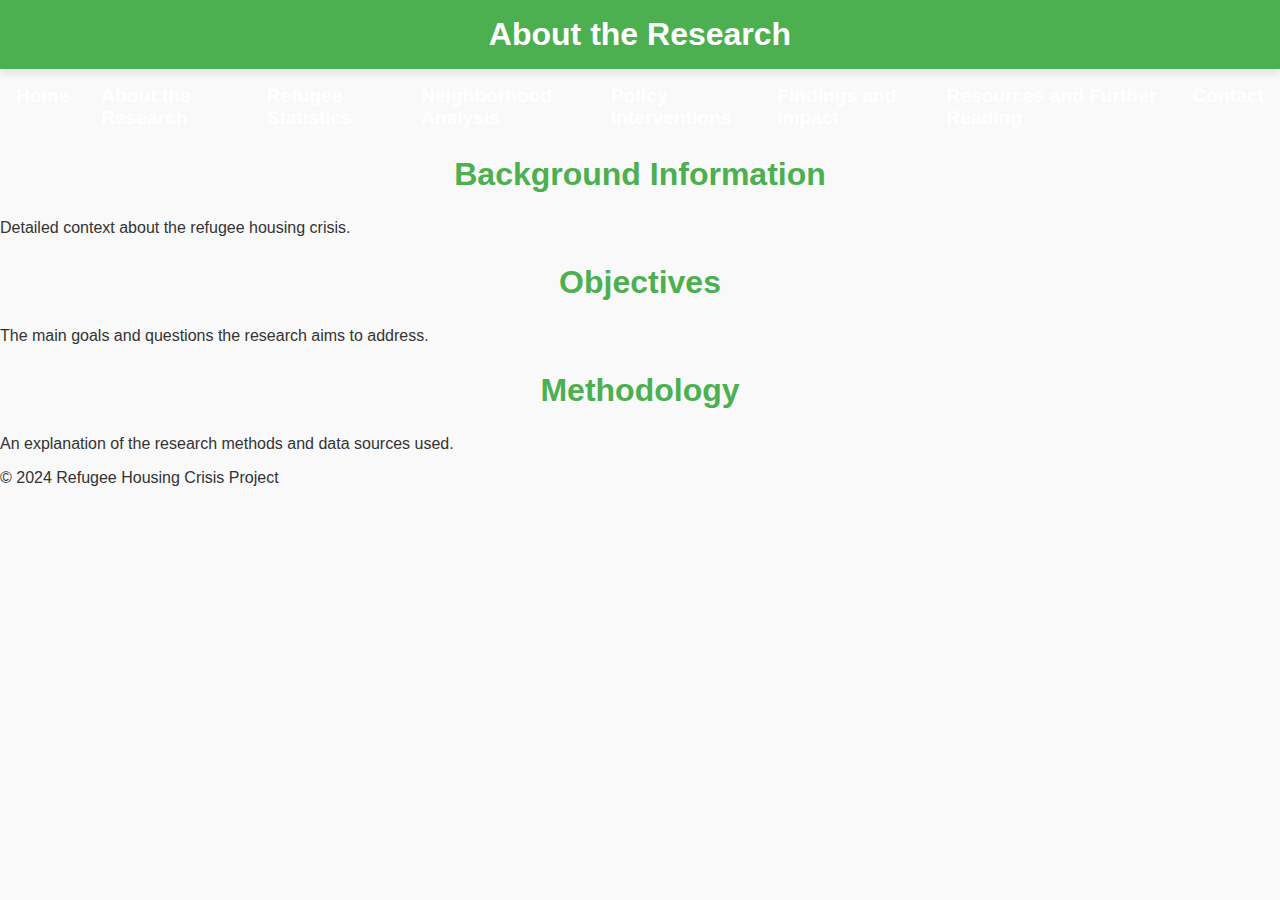
==== about.html @ c329cd0d "Create about.html" ====
<!DOCTYPE html>
<html lang="en">
<head>
    <meta charset="UTF-8">
    <meta name="viewport" content="width=device-width, initial-scale=1.0">
    <title>Refugee Housing Crisis in Seattle Area - About</title>
    <link rel="stylesheet" href="styles.css">
</head>
<body>
    <header>
        <h1>About the Research</h1>
    </header>
    <div id="nav-placeholder"></div>
    <main>
        <section>
            <h2>Background Information</h2>
            <p>Detailed context about the refugee housing crisis.</p>
        </section>
        <section>
            <h2>Objectives</h2>
            <p>The main goals and questions the research aims to address.</p>
        </section>
        <section>
            <h2>Methodology</h2>
            <p>An explanation of the research methods and data sources used.</p>
        </section>
    </main>
    <footer>
        <p>&copy; 2024 Refugee Housing Crisis Project</p>
    </footer>
    <script>
        // Include navigation dynamically
        fetch('navigation.html')
            .then(response => response.text())
            .then(data => {
                document.getElementById('nav-placeholder').innerHTML = data;
            });
    </script>
</body>
</html>
---- styles.css ----
body {
    font-family: 'Helvetica Neue', Arial, sans-serif;
    margin: 0;
    padding: 0;
    background-color: #f9f9f9;
    color: #333;
}

.container {
    width: 90%;
    max-width: 1200px;
    margin: auto;
    padding: 2rem 1rem;
}

header {
    background: #4CAF50;
    color: #fff;
    padding: 1rem 0;
    text-align: center;
    box-shadow: 0 4px 8px rgba(0,0,0,0.1);
}

header h1 {
    margin: 0;
}

nav ul {
    list-style: none;
    padding: 0;
    margin: 1rem 0;
    display: flex;
    justify-content: center;
}

nav ul li {
    margin: 0 1rem;
}

nav ul li a {
    color: #fff;
    text-decoration: none;
    font-weight: bold;
    font-size: 1.2rem;
}

.slides {
    position: relative;
    width: 100%;
    overflow: hidden;
    min-height: 100vh;
}

.slide {
    width: 100%;
    min-height: 100vh;
    position: absolute;
    top: 0;
    left: 100%;
    transition: left 0.5s ease-in-out;
    padding: 2rem;
    box-sizing: border-box;
    background-color: #fff;
    border-radius: 8px;
    box-shadow: 0 4px 8px rgba(0,0,0,0.1);
    display: none;
}

.slide:target {
    left: 0;
    display: block;
    opacity: 1;
    z-index: 1;
}

h2 {
    color: #4CAF50;
    text-align: center;
    font-size: 2rem;
}

ul {
    list-style-type: disc;
    padding-left:### 3. JavaScript (`scripts.js`):
This file will manage the slide transitions and animations.

```javascript
document.addEventListener('DOMContentLoaded', () => {
    const slides = document.querySelectorAll('.slide');
    const hash = window.location.hash || '#slide1';
    const targetSlide = document.querySelector(hash);
    
    if (targetSlide) {
        targetSlide.style.display = 'block';
        targetSlide.style.left = '0';
    }
    
    slides.forEach(slide => {
        slide.addEventListener('transitionend', () => {
            if (!slide.matches(hash)) {
                slide.style.display = 'none';
            }
        });
    });

    document.querySelectorAll('a').forEach(anchor => {
        anchor.addEventListener('click', function (e) {
            const target = document.querySelector(this.getAttribute('href'));
            
            slides.forEach(slide => {
                if (slide !== target) {
                    slide.style.left = '100%';
                    slide.style.display = 'none';
                }
            });

            target.style.display = 'block';
            setTimeout(() => target.style.left = '0', 0);
        });
    });
});
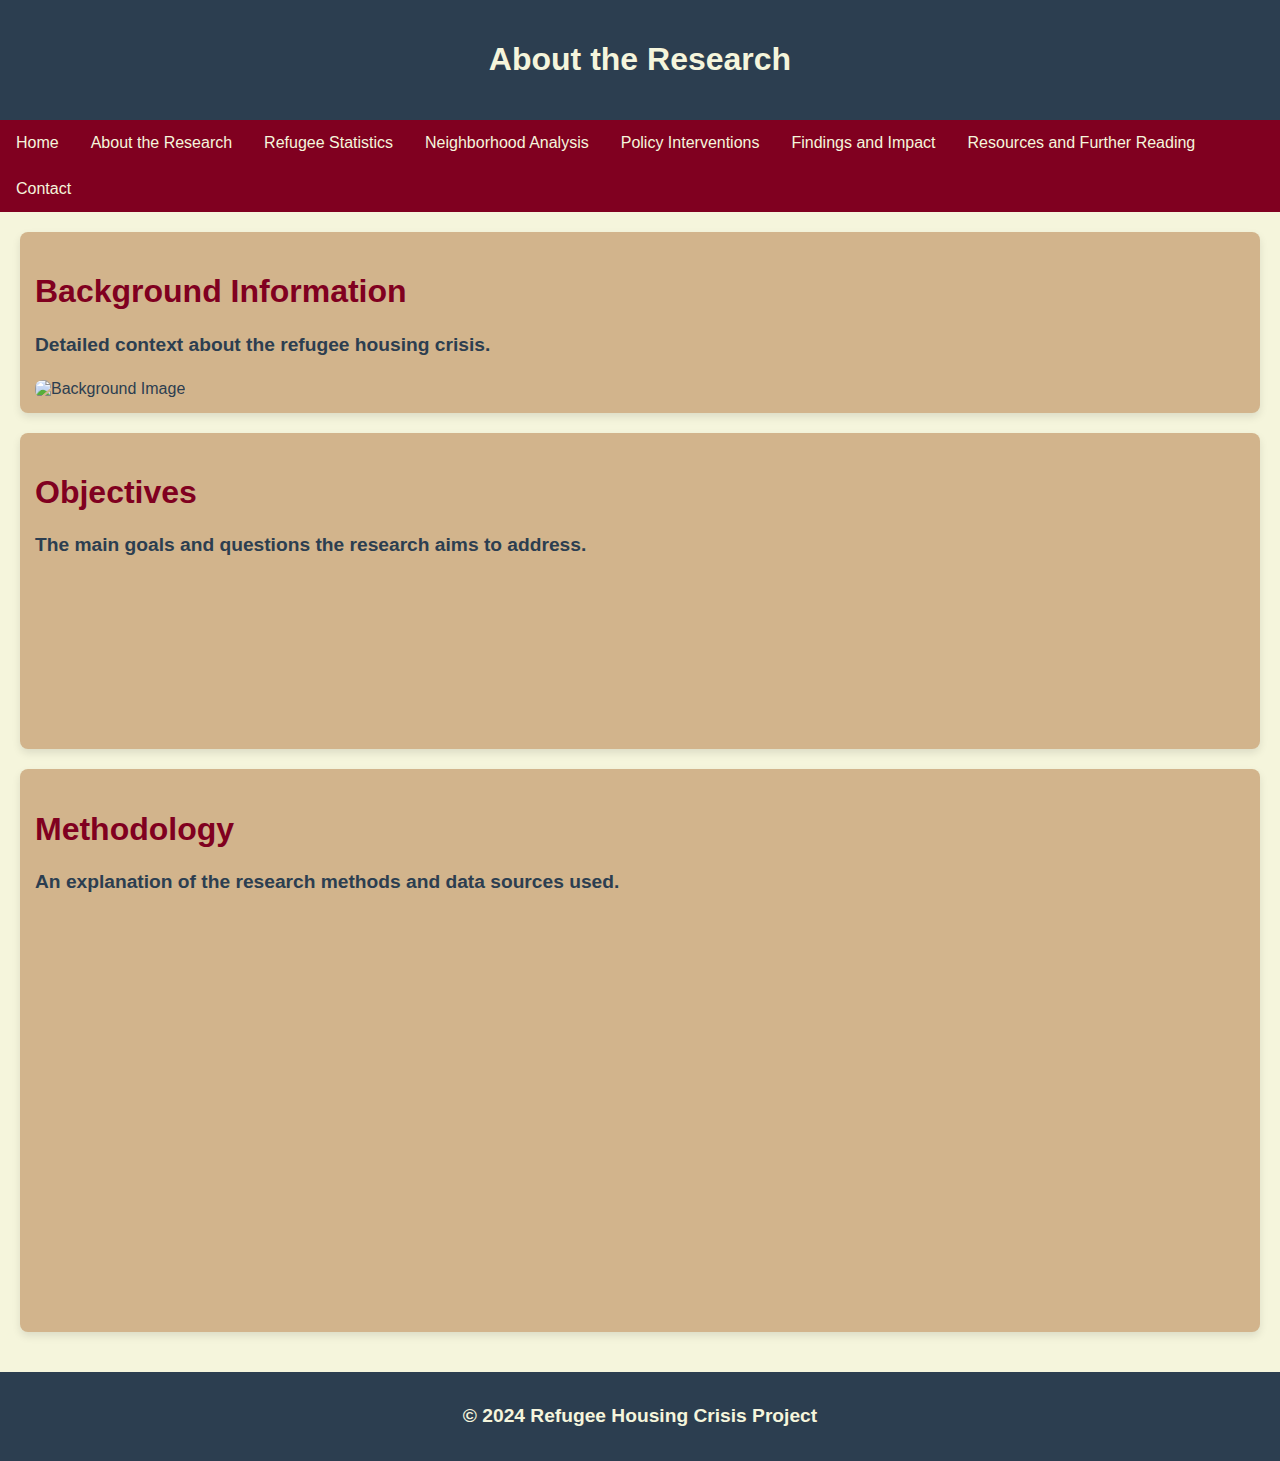
==== commit 3627334d: "Update about.html" ====
--- a/about.html
+++ b/about.html
@@ -15,19 +15,56 @@
         <section>
             <h2>Background Information</h2>
             <p>Detailed context about the refugee housing crisis.</p>
+            <img src="images/background.jpg" alt="Background Image">
         </section>
         <section>
             <h2>Objectives</h2>
             <p>The main goals and questions the research aims to address.</p>
+            <canvas id="objectivesChart"></canvas>
         </section>
         <section>
             <h2>Methodology</h2>
             <p>An explanation of the research methods and data sources used.</p>
+            <div id="methodologyMap" style="height: 400px;"></div>
         </section>
     </main>
     <footer>
         <p>&copy; 2024 Refugee Housing Crisis Project</p>
     </footer>
+    <script src="scripts.js"></script>
+    <script src="https://cdn.jsdelivr.net/npm/chart.js"></script>
+    <script src="https://unpkg.com/leaflet@1.7.1/dist/leaflet.js"></script>
+    <script>
+        // Placeholder for Chart.js
+        var ctx = document.getElementById('objectivesChart').getContext('2d');
+        var objectivesChart = new Chart(ctx, {
+            type: 'pie',
+            data: {
+                labels: ['Objective 1', 'Objective 2', 'Objective 3'],
+                datasets: [{
+                    label: 'Objectives',
+                    data: [10, 20, 30],
+                    backgroundColor: [
+                        'rgba(75, 192, 192, 0.2)',
+                        'rgba(153, 102, 255, 0.2)',
+                        'rgba(255, 159, 64, 0.2)'
+                    ],
+                    borderColor: [
+                        'rgba(75, 192, 192, 1)',
+                        'rgba(153, 102, 255, 1)',
+                        'rgba(255, 159, 64, 1)'
+                    ],
+                    borderWidth: 1
+                }]
+            }
+        });
+
+        // Placeholder for Leaflet.js
+        var map = L.map('methodologyMap').setView([47.6062, -122.3321], 10);
+        L.tileLayer('https://{s}.tile.openstreetmap.org/{z}/{x}/{y}.png', {
+            attribution: '&copy; <a href="https://www.openstreetmap.org/copyright">OpenStreetMap</a> contributors'
+        }).addTo(map);
+    </script>
     <script>
         // Include navigation dynamically
         fetch('navigation.html')
--- a/styles.css
+++ b/styles.css
@@ -1,121 +1,113 @@
 body {
-    font-family: 'Helvetica Neue', Arial, sans-serif;
+    font-family: Arial, sans-serif;
     margin: 0;
     padding: 0;
-    background-color: #f9f9f9;
-    color: #333;
-}
-
-.container {
-    width: 90%;
-    max-width: 1200px;
-    margin: auto;
-    padding: 2rem 1rem;
+    background-color: #F5F5DC;
+    color: #2C3E50;
+    overflow-x: hidden;
 }
 
 header {
-    background: #4CAF50;
-    color: #fff;
-    padding: 1rem 0;
+    background-color: #2C3E50;
+    color: #F5F5DC;
+    padding: 20px;
     text-align: center;
-    box-shadow: 0 4px 8px rgba(0,0,0,0.1);
 }
 
-header h1 {
-    margin: 0;
+nav {
+    background-color: #800020;
+    overflow: hidden;
 }
 
 nav ul {
-    list-style: none;
+    list-style-type: none;
+    margin: 0;
     padding: 0;
-    margin: 1rem 0;
-    display: flex;
-    justify-content: center;
 }
 
 nav ul li {
-    margin: 0 1rem;
+    float: left;
 }
 
 nav ul li a {
-    color: #fff;
+    display: block;
+    color: #F5F5DC;
+    text-align: center;
+    padding: 14px 16px;
     text-decoration: none;
-    font-weight: bold;
-    font-size: 1.2rem;
 }
 
-.slides {
-    position: relative;
-    width: 100%;
-    overflow: hidden;
-    min-height: 100vh;
+nav ul li a:hover {
+    background-color: #2C3E50;
 }
 
-.slide {
-    width: 100%;
-    min-height: 100vh;
-    position: absolute;
-    top: 0;
-    left: 100%;
-    transition: left 0.5s ease-in-out;
-    padding: 2rem;
-    box-sizing: border-box;
-    background-color: #fff;
-    border-radius: 8px;
-    box-shadow: 0 4px 8px rgba(0,0,0,0.1);
-    display: none;
-}
-
-.slide:target {
-    left: 0;
-    display: block;
-    opacity: 1;
-    z-index: 1;
+main {
+    padding: 20px;
 }
 
 h2 {
-    color: #4CAF50;
-    text-align: center;
-    font-size: 2rem;
+    color: #800020;
+    font-size: 2em;
+    margin-bottom: 10px;
 }
 
-ul {
-    list-style-type: disc;
-    padding-left:### 3. JavaScript (`scripts.js`):
-This file will manage the slide transitions and animations.
+h3 {
+    color: #355E3B;
+    font-size: 1.5em;
+}
 
-```javascript
-document.addEventListener('DOMContentLoaded', () => {
-    const slides = document.querySelectorAll('.slide');
-    const hash = window.location.hash || '#slide1';
-    const targetSlide = document.querySelector(hash);
-    
-    if (targetSlide) {
-        targetSlide.style.display = 'block';
-        targetSlide.style.left = '0';
-    }
-    
-    slides.forEach(slide => {
-        slide.addEventListener('transitionend', () => {
-            if (!slide.matches(hash)) {
-                slide.style.display = 'none';
-            }
-        });
-    });
+section {
+    margin-bottom: 20px;
+    background-color: #D2B48C;
+    padding: 15px;
+    border-radius: 8px;
+    box-shadow: 0 4px 8px rgba(0, 0, 0, 0.1);
+}
 
-    document.querySelectorAll('a').forEach(anchor => {
-        anchor.addEventListener('click', function (e) {
-            const target = document.querySelector(this.getAttribute('href'));
-            
-            slides.forEach(slide => {
-                if (slide !== target) {
-                    slide.style.left = '100%';
-                    slide.style.display = 'none';
-                }
-            });
+p {
+    font-size: 1.2em;
+    line-height: 1.6;
+    font-weight: bold;
+}
 
-            target.style.display = 'block';
-            setTimeout(() => target.style.left = '0', 0);
-        });
-    });
-});
+img {
+    max-width: 100%;
+    height: auto;
+    border-radius: 8px;
+}
+
+footer {
+    background-color: #2C3E50;
+    color: #F5F5DC;
+    text-align: center;
+    padding: 10px 0;
+    position: relative;
+    width: 100%;
+    bottom: 0;
+}
+
+#statistics, #rainier-valley, #columbia-city, #tukwila, #white-center, #resolution, #country-distribution {
+    margin-bottom: 20px;
+}
+
+canvas {
+    max-width: 100%;
+    height: auto;
+}
+
+#map, #findings-map {
+    width: 100%;
+    height: 400px;
+    margin-top: 20px;
+    border-radius: 8px;
+    box-shadow: 0 4px 8px rgba(0, 0, 0, 0.1);
+}
+
+.box {
+    background-color: #F5F5DC;
+    padding: 15px;
+    border: 1px solid #D2B48C;
+    border-radius: 8px;
+    box-shadow: 0 4px 8px rgba(0, 0, 0, 0.1);
+    margin-bottom: 20px;
+}
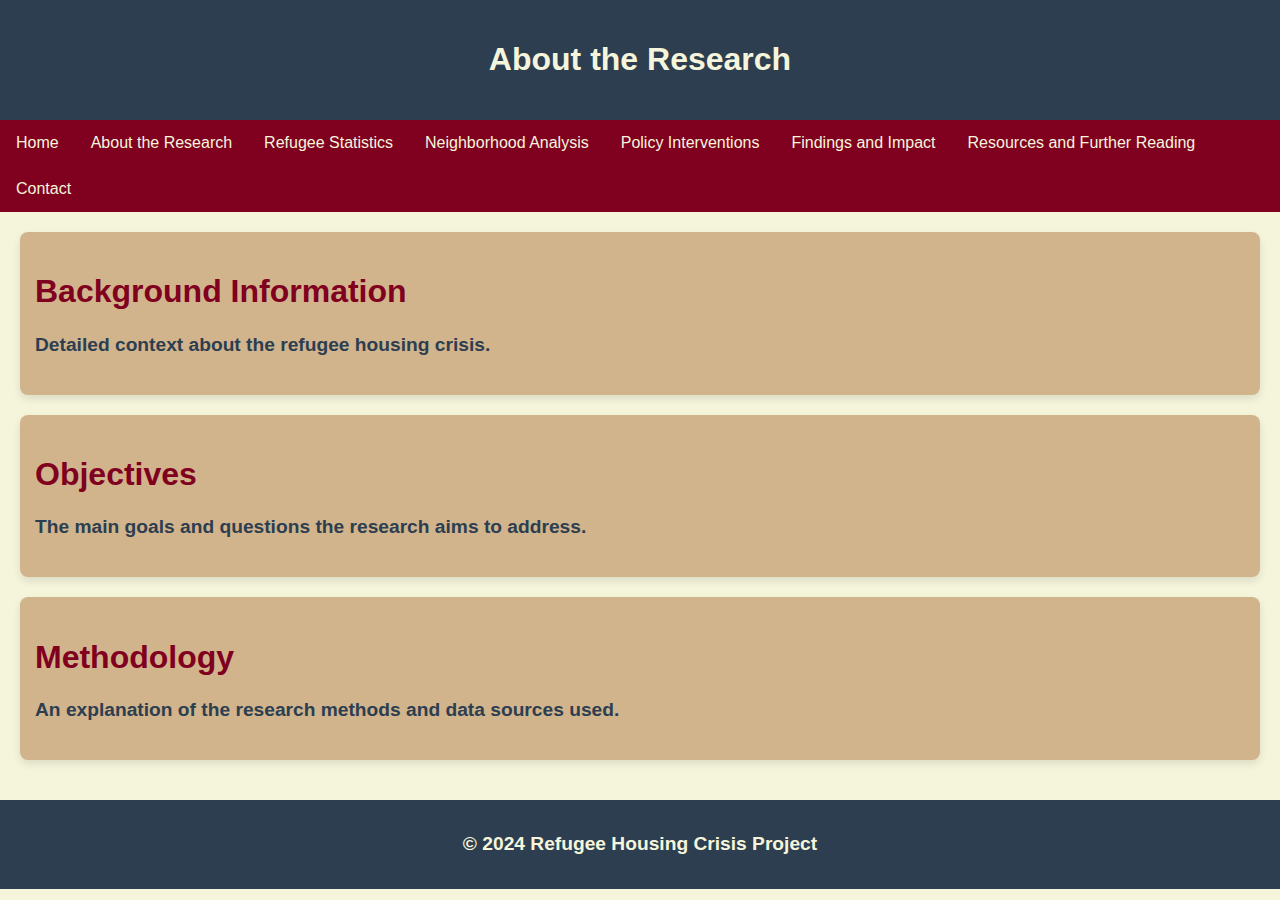
==== commit 5db96263: "Update about.html" ====
--- a/about.html
+++ b/about.html
@@ -15,56 +15,19 @@
         <section>
             <h2>Background Information</h2>
             <p>Detailed context about the refugee housing crisis.</p>
-            <img src="images/background.jpg" alt="Background Image">
         </section>
         <section>
             <h2>Objectives</h2>
             <p>The main goals and questions the research aims to address.</p>
-            <canvas id="objectivesChart"></canvas>
         </section>
         <section>
             <h2>Methodology</h2>
             <p>An explanation of the research methods and data sources used.</p>
-            <div id="methodologyMap" style="height: 400px;"></div>
         </section>
     </main>
     <footer>
         <p>&copy; 2024 Refugee Housing Crisis Project</p>
     </footer>
-    <script src="scripts.js"></script>
-    <script src="https://cdn.jsdelivr.net/npm/chart.js"></script>
-    <script src="https://unpkg.com/leaflet@1.7.1/dist/leaflet.js"></script>
-    <script>
-        // Placeholder for Chart.js
-        var ctx = document.getElementById('objectivesChart').getContext('2d');
-        var objectivesChart = new Chart(ctx, {
-            type: 'pie',
-            data: {
-                labels: ['Objective 1', 'Objective 2', 'Objective 3'],
-                datasets: [{
-                    label: 'Objectives',
-                    data: [10, 20, 30],
-                    backgroundColor: [
-                        'rgba(75, 192, 192, 0.2)',
-                        'rgba(153, 102, 255, 0.2)',
-                        'rgba(255, 159, 64, 0.2)'
-                    ],
-                    borderColor: [
-                        'rgba(75, 192, 192, 1)',
-                        'rgba(153, 102, 255, 1)',
-                        'rgba(255, 159, 64, 1)'
-                    ],
-                    borderWidth: 1
-                }]
-            }
-        });
-
-        // Placeholder for Leaflet.js
-        var map = L.map('methodologyMap').setView([47.6062, -122.3321], 10);
-        L.tileLayer('https://{s}.tile.openstreetmap.org/{z}/{x}/{y}.png', {
-            attribution: '&copy; <a href="https://www.openstreetmap.org/copyright">OpenStreetMap</a> contributors'
-        }).addTo(map);
-    </script>
     <script>
         // Include navigation dynamically
         fetch('navigation.html')
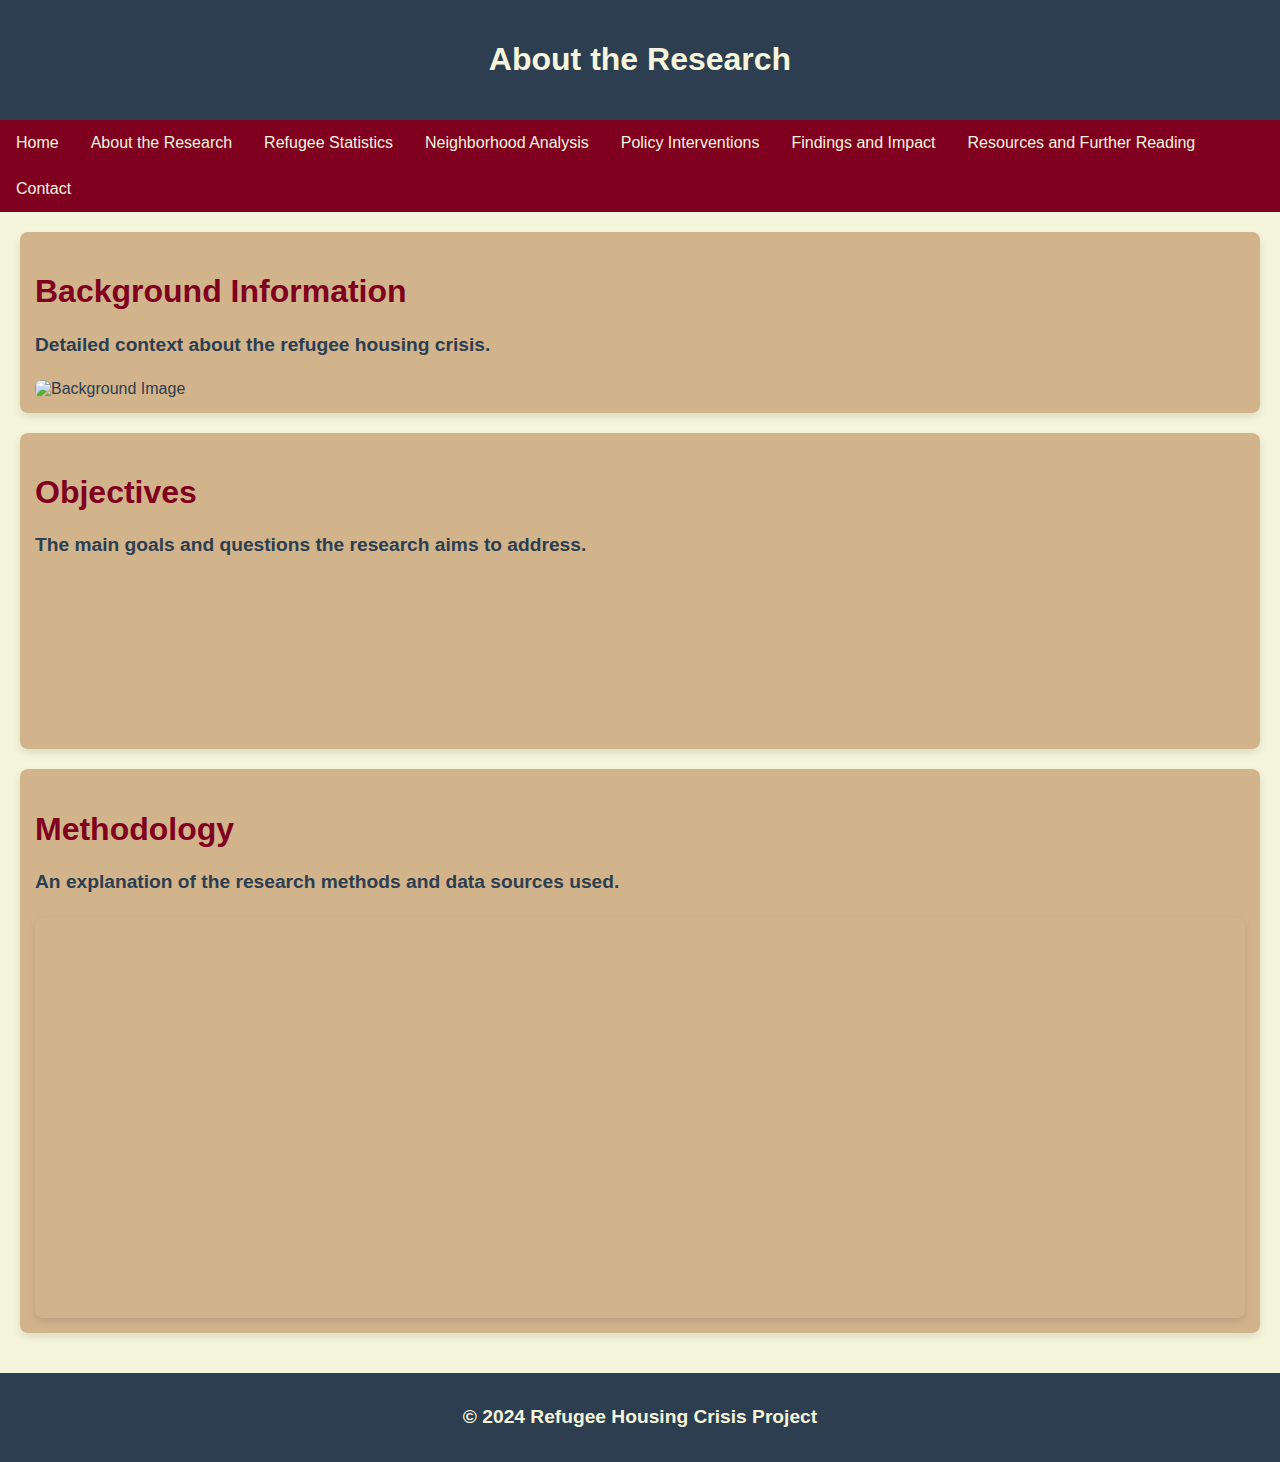
==== commit fadf68a5: "Update about.html" ====
--- a/about.html
+++ b/about.html
@@ -15,19 +15,56 @@
         <section>
             <h2>Background Information</h2>
             <p>Detailed context about the refugee housing crisis.</p>
+            <img src="images/background.jpg" alt="Background Image">
         </section>
         <section>
             <h2>Objectives</h2>
             <p>The main goals and questions the research aims to address.</p>
+            <canvas id="objectivesChart"></canvas>
         </section>
         <section>
             <h2>Methodology</h2>
             <p>An explanation of the research methods and data sources used.</p>
+            <div id="methodologyMap" style="height: 400px;"></div>
         </section>
     </main>
     <footer>
         <p>&copy; 2024 Refugee Housing Crisis Project</p>
     </footer>
+    <script src="scripts.js"></script>
+    <script src="https://cdn.jsdelivr.net/npm/chart.js"></script>
+    <script src="https://unpkg.com/leaflet@1.7.1/dist/leaflet.js"></script>
+    <script>
+        // Placeholder for Chart.js
+        var ctx = document.getElementById('objectivesChart').getContext('2d');
+        var objectivesChart = new Chart(ctx, {
+            type: 'pie',
+            data: {
+                labels: ['Objective 1', 'Objective 2', 'Objective 3'],
+                datasets: [{
+                    label: 'Objectives',
+                    data: [10, 20, 30],
+                    backgroundColor: [
+                        'rgba(75, 192, 192, 0.2)',
+                        'rgba(153, 102, 255, 0.2)',
+                        'rgba(255, 159, 64, 0.2)'
+                    ],
+                    borderColor: [
+                        'rgba(75, 192, 192, 1)',
+                        'rgba(153, 102, 255, 1)',
+                        'rgba(255, 159, 64, 1)'
+                    ],
+                    borderWidth: 1
+                }]
+            }
+        });
+
+        // Placeholder for Leaflet.js
+        var map = L.map('methodologyMap').setView([47.6062, -122.3321], 10);
+        L.tileLayer('https://{s}.tile.openstreetmap.org/{z}/{x}/{y}.png', {
+            attribution: '&copy; <a href="https://www.openstreetmap.org/copyright">OpenStreetMap</a> contributors'
+        }).addTo(map);
+    </script>
     <script>
         // Include navigation dynamically
         fetch('navigation.html')
--- a/styles.css
+++ b/styles.css
@@ -95,7 +95,7 @@
     height: auto;
 }
 
-#map, #findings-map {
+#map, #findings-map, #methodologyMap, #scrolly-map {
     width: 100%;
     height: 400px;
     margin-top: 20px;
@@ -111,3 +111,29 @@
     box-shadow: 0 4px 8px rgba(0, 0, 0, 0.1);
     margin-bottom: 20px;
 }
+
+#scrolly {
+    position: relative;
+    display: flex;
+    justify-content: space-between;
+}
+
+#map-container {
+    flex: 1;
+    position: sticky;
+    top: 0;
+    height: 100vh;
+}
+
+#scrolly-text {
+    flex: 1;
+    padding: 20px;
+}
+
+.step {
+    margin-bottom: 100vh;
+}
+
+.is-active {
+    color: #800020;
+}
